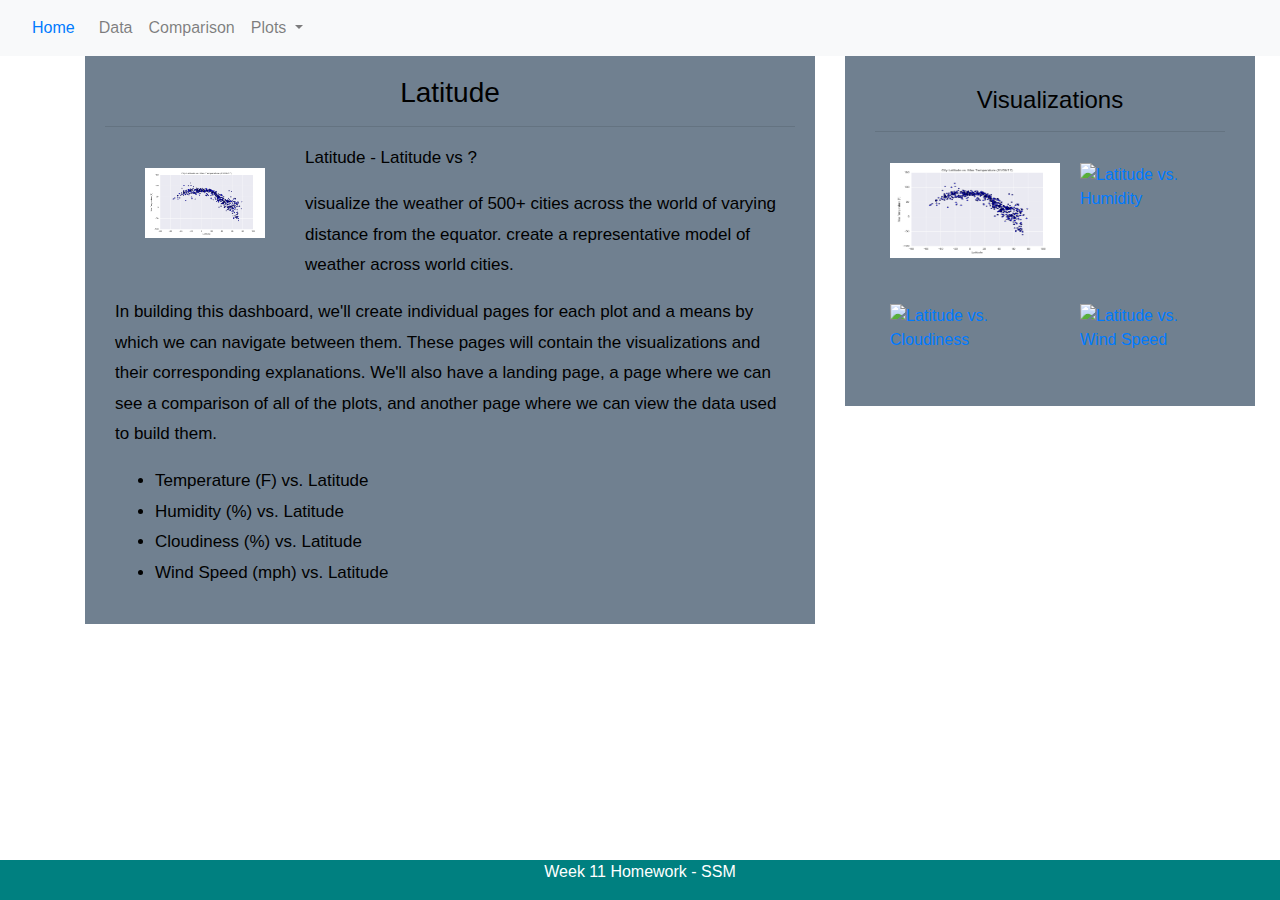
==== index.html @ d8767c36 "updated" ====
<!DOCTYPE html>
<html lang="en">

<head>
    <meta charset="UTF-8">
    <meta name="viewport" content="width=device-width, initial-scale=1.0">
    <meta http-equiv="X-UA-Compatible" content="ie=edge"> 
    <title>Latitude Weather Analysis</title>
    <link rel="stylesheet" href="https://stackpath.bootstrapcdn.com/bootstrap/4.3.1/css/bootstrap.min.css" integrity="sha384-ggOyR0iXCbMQv3Xipma34MD+dH/1fQ784/j6cY/iJTQUOhcWr7x9JvoRxT2MZw1T" crossorigin="anonymous">  
    <link rel="stylesheet" href="style.css">
    <script src="https://code.jquery.com/jquery-3.2.1.js" integrity="sha256-DZAnKJ/6XZ9si04Hgrsxu/8s717jcIzLy3oi35EouyE=" crossorigin="anonymous"></script>

    <script src="https://maxcdn.bootstrapcdn.com/bootstrap/3.3.7/js/bootstrap.min.js" integrity="sha384-Tc5IQib027qvyjSMfHjOMaLkfuWVxZxUPnCJA7l2mCWNIpG9mGCD8wGNIcPD7Txa"
        crossorigin="anonymous">
    </script>
</head>

<body>
        <nav class="navbar navbar-expand-lg navbar-light bg-light">
                <a class="nav-link" href="#">Home <span class="sr-only">(current)</span></a>

                <button class="navbar-toggler" type="button" data-toggle="collapse" data-target="#navbarSupportedContent" aria-controls="navbarSupportedContent" aria-expanded="false" aria-label="Toggle navigation">
                  <span class="navbar-toggler-icon"></span>
                </button>
              
                <div class="collapse navbar-collapse" id="navbarSupportedContent">
                  <ul class="navbar-nav mr-auto">
                  
                    <li class="nav-item">
                      <a class="nav-link" href="data.html">Data</a>  
                    </li>
                    <li class="nav-item">
                      <a class="nav-link" href="comparison.html">Comparison</a>
                    </li>
                   
                    <li class="nav-item dropdown">
                      <a class="nav-link dropdown-toggle" href="#" id="navbarDropdown" role="button" data-toggle="dropdown" aria-haspopup="true" aria-expanded="false">
                        Plots
                      </a>
                      <div class="dropdown-menu" aria-labelledby="navbarDropdown">
                        <a class="dropdown-item" href="temp.html">Temperature</a>   
                        <a class="dropdown-item" href="humid.html">Humidity</a>
                        <a class="dropdown-item" href="cloud.html">Cloudiness</a>    
                        <div class="dropdown-divider"></div>
                        <a class="dropdown-item" href="wind.html">Wind Speed</a>
                      </div>
                    </li>
                    
                  </ul>
                </div>
              </nav>    
    
    
    
    <div class="container">
        <div class="row row-grid">
            <div class="col-md-8">
                <div class="box box-left">
                    <section id="intro">
                        <h1>Latitude</h1>
                        <hr>
                        <figure>
                            <a target="_blank" href=".\\assets-images\\Fig1.png">
                                <img align="left" id="viz-main" src=".\\assets-images\\Fig1.png" alt="Latitude of cities"  style="width:200px;height:125px;">
                            </a>
                        </figure>

                        <section id="summary">
                            <p>
                                Latitude - Latitude vs ?
                    
                             </p>

                            <p>  
                                    visualize the weather of 500+ cities across the world of varying distance from the equator. 
                                    create a representative model of weather across world cities.               
                            </p>

                            <p>
                                In building this dashboard, we'll create individual pages for each plot and a means by 
                                which we can navigate between them. These pages will contain the visualizations and their 
                                corresponding explanations. We'll also have a landing page, a page where we can see a comparison 
                                of all of the plots, and another page where we can view the data used to build them.

                            </p>

                            <ul>
                                <li>Temperature (F) vs. Latitude</li>
                                <li>Humidity (%) vs. Latitude</li>
                                <li>Cloudiness (%) vs. Latitude</li>
                                <li>Wind Speed (mph) vs. Latitude</li>

                            </ul>

                        </section>

                    </section>
                </div>
            </div>


            <div class="col-md-4">
                <div class="box box-right" style="width: 410px;height:350px;">
                    <h2>Visualizations</h2>
                    <hr>


                    <div class="row">
                        <div class="col-xs-6 col-sm-3 col-md-6">
                            <figure>
                                <a href="temp.html">
                                    <img id="landing-viz" src=".\\assets-images\\Fig1.png" alt="Latitude vs. Temperature" style="width:200px;height:125px;">
                                </a>
                            </figure>
                        </div>

                        <div class="col-xs-6 col-sm-3 col-md-6">
                            <figure>
                                <a href="humid.html">
                                    <img id="landing-viz" src=".\\assets-images\\fig2.png" alt="Latitude vs. Humidity"style="width:200px;height:125px;">
                                </a>
                            </figure>
                        </div>

                        <div class="col-xs-6 col-sm-3 col-md-6">
                            <figure>
                                <a href="cloud.html">
                                    <img id="landing-viz" src=".\\assets-images\\fig3.png" alt="Latitude vs. Cloudiness"style="width:200px;height:125px;">
                                </a>
                            </figure>
                        </div>

                        <div class="col-xs-6 col-sm-3 col-md-6">
                            <figure>
                                <a href="wind.html">
                                    <img id="landing-viz" src=".\\assets-images\\fig4.png" alt="Latitude vs. Wind Speed"style="width:200px;height:125px;">
                                </a>
                            </figure>
                        </div>

                    </div>
                </div>
            </div>

        </div>
    </div>





</body>
    <div class="footer">
      <p>Week 11 Homework - SSM </p>
    </div> 
</html>
---- style.css ----
.navbar-default .navbar-brand {
    color: #ffffff;
    background-color: darkslategray;
    font-family: Impact, Haettenschweiler, 'Arial Narrow Bold', sans-serif;
    font-size: 24px;
    font-weight: 300;
}

.navbar-header{
    width:400px;
    margin-left:75px !important;
}

.sigline{
    color: slategray;
    text-align: right;
    font-family: Arial, Helvetica, sans-serif
    
}
.navbar-header .navbar-toggle .collapsed {
  float: right;
}

.content{
    margin-top:100px;
}

h1 {
  font-family: fantasy, sans-serif, 'Arial Narrow Bold', sans-serif;
	font-size: 28px;
  font-weight: 300;
  text-align: center
}

h2 {
  font-family: fantasy, Haettenschweiler, 'Arial Narrow Bold', sans-serif;
	font-size: 24px;
  font-weight: 300;
  text-align: center
}

h3 {
  font-family: fantasy, Haettenschweiler, 'Arial Narrow Bold', sans-serif;
  font-weight: 300;
  text-align: center;
}

.box {
  color: black;
  background: slategrey;
}

.box-left {
  padding: 20px;
}

.box-right {
  padding: 30px;
}

.box-single {
  padding: 50px;
  margin: 70px;
}

#summary {
  margin: 10px;
  font-size: 17px;
  line-height: 1.8em;
}


#city-sample {
	float: left;
	width: 200px;
	height: 200px;
	margin: 10px 20px;
}

#landing-viz {
  padding:15px 15px 15px 15px;
  width: 100%;
  height: 100%;
}

.figure:active{
  border: 5px solid slategrey;
}

.jumbotron {
  color: #fff;
  background: slategrey;
  width: 100%;
  height: 100%;
  padding: 25px
}

.table {
  color: #fff;
  background: slategrey;
  width: 100%;
  height: 100%;
  padding: 15px

}

#viz-main {
  padding: 25px 40px 30px 40px;
  width: 100%;
 }

.row.row-grid [class*="col-"] + [class*="col-"] {
    margin-top: 30px;
}

@media (min-width: 1200px) {
    .row.row-grid [class*="col-lg-"] + [class*="col-lg-"] {
        margin-top: 0;
    }
}
@media (min-width: 992px) {
    .row.row-grid [class*="col-md-"] + [class*="col-md-"] {
        margin-top: 0;
    }
}
@media (min-width: 768px) {
    .row.row-grid [class*="col-sm-"] + [class*="col-sm-"] {
        margin-top: 0;
    }
}
@media (min-width: 768px) {
  .row.row-grid [class*="col-xs-"] + [class*="col-xs-"] {
      margin-top: 0;
  }
}

.footer {
    position: fixed;
    left: 0;
    bottom: 0;
    width: 100%;
    background-color: teal;
    color: white;
    text-align: center;
  }
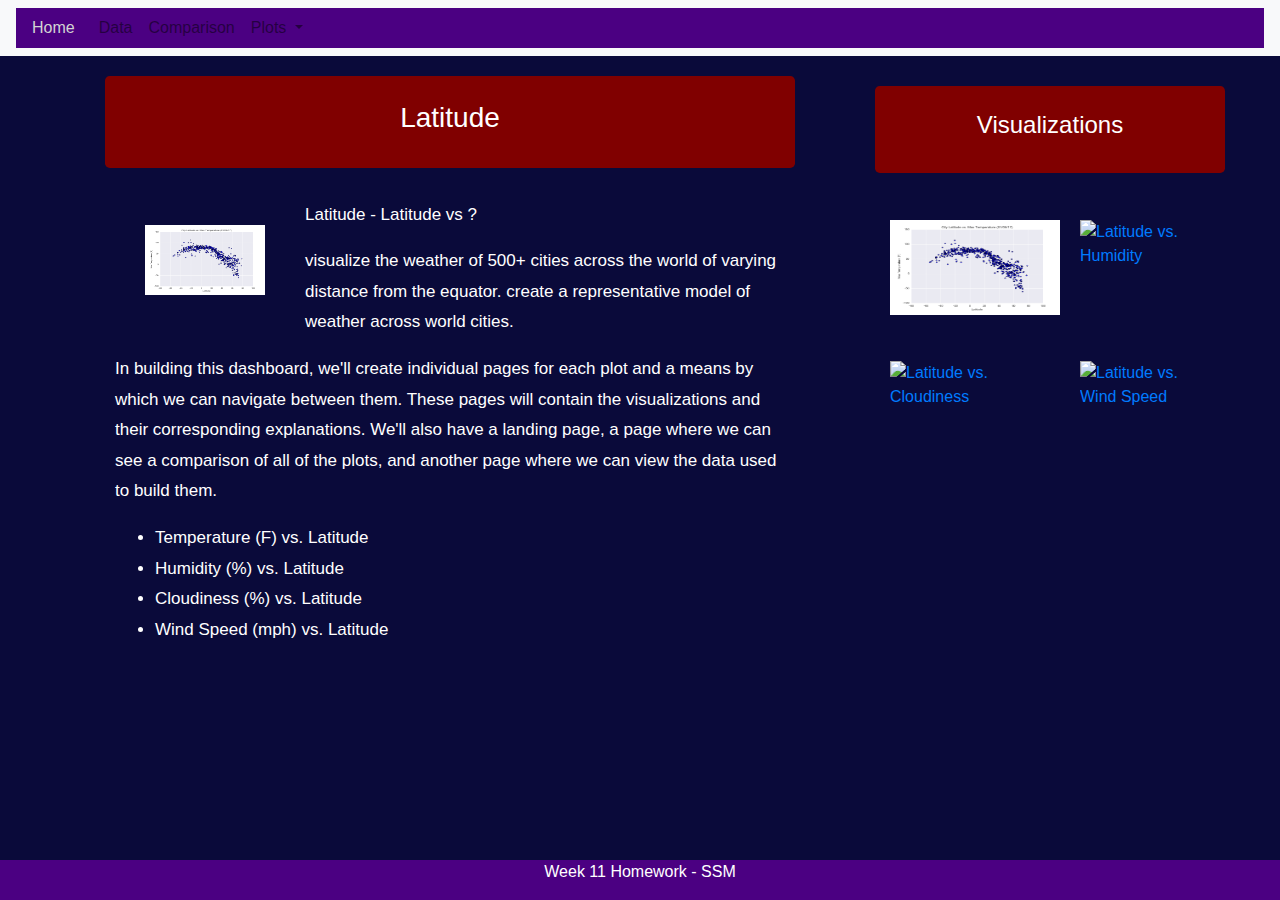
==== commit 897b6ed0: "update" ====
--- a/index.html
+++ b/index.html
@@ -9,17 +9,17 @@
     <title>Latitude Weather Analysis</title>
     <link rel="stylesheet" href="https://stackpath.bootstrapcdn.com/bootstrap/4.3.1/css/bootstrap.min.css" integrity="sha384-ggOyR0iXCbMQv3Xipma34MD+dH/1fQ784/j6cY/iJTQUOhcWr7x9JvoRxT2MZw1T" crossorigin="anonymous">  
     <link rel="stylesheet" href="style.css">
-    <script src="https://code.jquery.com/jquery-3.2.1.js" integrity="sha256-DZAnKJ/6XZ9si04Hgrsxu/8s717jcIzLy3oi35EouyE=" crossorigin="anonymous"></script>
-
-    <script src="https://maxcdn.bootstrapcdn.com/bootstrap/3.3.7/js/bootstrap.min.js" integrity="sha384-Tc5IQib027qvyjSMfHjOMaLkfuWVxZxUPnCJA7l2mCWNIpG9mGCD8wGNIcPD7Txa"
-        crossorigin="anonymous">
+     <!-- jQuery CDN -->
+     <script type="text/javascript" src="https://code.jquery.com/jquery-2.1.4.min.js"></script>
+     <!-- Bootstrap CDN -->
+     <script src="https://maxcdn.bootstrapcdn.com/bootstrap/3.3.6/js/bootstrap.min.js"></script>
     </script>
 </head>
 
-<body>
+<body class="maincontainer">
+    <section class="rain">
         <nav class="navbar navbar-expand-lg navbar-light bg-light">
-                <a class="nav-link" href="#">Home <span class="sr-only">(current)</span></a>
-
+                <a class="nav-link" href="index.html">Home <span class="sr-only">(current)</span></a>
                 <button class="navbar-toggler" type="button" data-toggle="collapse" data-target="#navbarSupportedContent" aria-controls="navbarSupportedContent" aria-expanded="false" aria-label="Toggle navigation">
                   <span class="navbar-toggler-icon"></span>
                 </button>
@@ -50,6 +50,7 @@
                   </ul>
                 </div>
               </nav>    
+        </section>
     
     
     
@@ -58,33 +59,26 @@
             <div class="col-md-8">
                 <div class="box box-left">
                     <section id="intro">
-                        <h1>Latitude</h1>
-                        <hr>
+                            <div class="jumbotron"> <h1>Latitude</h1></div>
                         <figure>
                             <a target="_blank" href=".\\assets-images\\Fig1.png">
                                 <img align="left" id="viz-main" src=".\\assets-images\\Fig1.png" alt="Latitude of cities"  style="width:200px;height:125px;">
                             </a>
                         </figure>
-
                         <section id="summary">
+                             <p>
+                                Latitude - Latitude vs ?
+                             </p>
                             <p>
-                                Latitude - Latitude vs ?
-                    
-                             </p>
-
-                            <p>  
                                     visualize the weather of 500+ cities across the world of varying distance from the equator. 
                                     create a representative model of weather across world cities.               
                             </p>
-
                             <p>
                                 In building this dashboard, we'll create individual pages for each plot and a means by 
                                 which we can navigate between them. These pages will contain the visualizations and their 
                                 corresponding explanations. We'll also have a landing page, a page where we can see a comparison 
                                 of all of the plots, and another page where we can view the data used to build them.
-
                             </p>
-
                             <ul>
                                 <li>Temperature (F) vs. Latitude</li>
                                 <li>Humidity (%) vs. Latitude</li>
@@ -92,7 +86,6 @@
                                 <li>Wind Speed (mph) vs. Latitude</li>
 
                             </ul>
-
                         </section>
 
                     </section>
@@ -101,11 +94,10 @@
 
 
             <div class="col-md-4">
-                <div class="box box-right" style="width: 410px;height:350px;">
-                    <h2>Visualizations</h2>
-                    <hr>
-
-
+                <div class="box box-right" style="width: 410px;height:600px;">      
+                    <section id="intro">
+                    <div class="jumbotron"> <h2>Visualizations</h2> </div>       
+                    </section>
                     <div class="row">
                         <div class="col-xs-6 col-sm-3 col-md-6">
                             <figure>
--- a/style.css
+++ b/style.css
@@ -1,26 +1,51 @@
+.maincontainer{color:lightgrey;
+  background-color: rgb(10, 10, 58);}
+
+.container {color:lightgrey;
+    background-color: rgb(10, 10, 58);}
+
+
+
 .navbar-default .navbar-brand {
-    color: #ffffff;
-    background-color: darkslategray;
+    color:lightgrey;
+    background-color: indigo;
     font-family: Impact, Haettenschweiler, 'Arial Narrow Bold', sans-serif;
     font-size: 24px;
     font-weight: 300;
 }
-
-.navbar-header{
+.text-left{
+  color:lightgrey;
+  background-color: indigo;}
+.navbar-header{color: lightgray;
     width:400px;
     margin-left:75px !important;
+    background-color: indigo;
 }
 
 .sigline{
-    color: slategray;
+  color: lightgray;
     text-align: right;
     font-family: Arial, Helvetica, sans-serif
     
 }
 .navbar-header .navbar-toggle .collapsed {
-  float: right;
+  float: right;color: lightgray;
+  background: indigo;
 }
 
+.collapse.navbar-collapse {
+  color: lightgray;
+  background-color: indigo;
+}
+.navbar-light {
+  color: lightgray;
+  background-color: indigo;
+}
+
+.nav-link {
+  color: lightgray;
+  background-color: indigo;
+}
 .content{
     margin-top:100px;
 }
@@ -46,8 +71,8 @@
 }
 
 .box {
-  color: black;
-  background: slategrey;
+  color: white;
+  background: rgb(10, 10, 58);
 }
 
 .box-left {
@@ -84,12 +109,12 @@
 }
 
 .figure:active{
-  border: 5px solid slategrey;
+  border: 5px solid rgb(10, 10, 58);
 }
 
 .jumbotron {
-  color: #fff;
-  background: slategrey;
+  color: white;
+  background: maroon;
   width: 100%;
   height: 100%;
   padding: 25px
@@ -97,7 +122,7 @@
 
 .table {
   color: #fff;
-  background: slategrey;
+  background: rgb(10, 10, 58);
   width: 100%;
   height: 100%;
   padding: 15px
@@ -129,9 +154,9 @@
     }
 }
 @media (min-width: 768px) {
-  .row.row-grid [class*="col-xs-"] + [class*="col-xs-"] {
-      margin-top: 0;
-  }
+    .row.row-grid [class*="col-xs-"] + [class*="col-xs-"] {
+        margin-top: 0;
+    }
 }
 
 .footer {
@@ -139,7 +164,8 @@
     left: 0;
     bottom: 0;
     width: 100%;
-    background-color: teal;
+    background-color: indigo;
     color: white;
     text-align: center;
   }
+  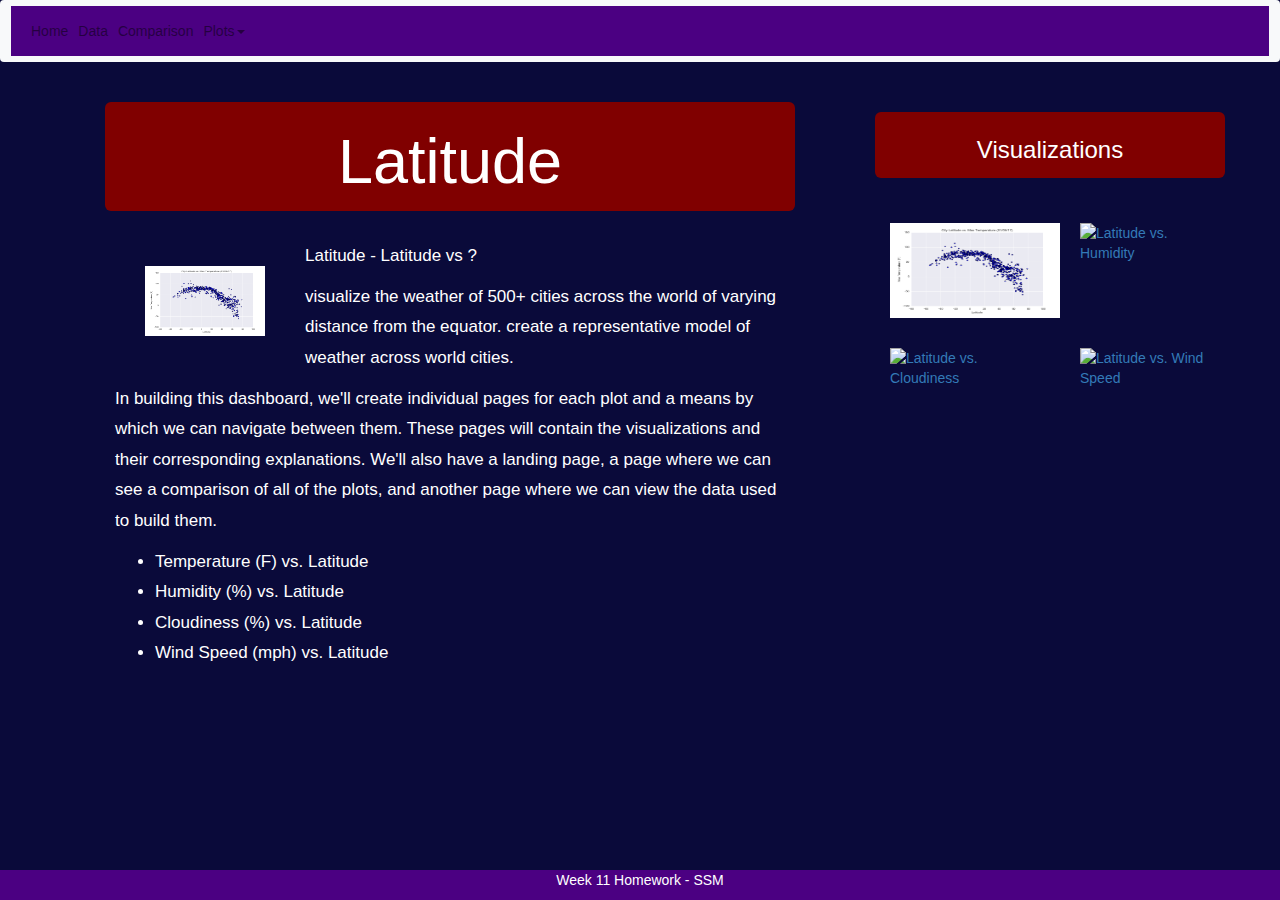
==== commit 0e118dae: "update" ====
--- a/index.html
+++ b/index.html
@@ -8,46 +8,33 @@
     <meta http-equiv="X-UA-Compatible" content="ie=edge"> 
     <title>Latitude Weather Analysis</title>
     <link rel="stylesheet" href="https://stackpath.bootstrapcdn.com/bootstrap/4.3.1/css/bootstrap.min.css" integrity="sha384-ggOyR0iXCbMQv3Xipma34MD+dH/1fQ784/j6cY/iJTQUOhcWr7x9JvoRxT2MZw1T" crossorigin="anonymous">  
+    <script src="https://ajax.googleapis.com/ajax/libs/jquery/3.4.0/jquery.min.js"></script>
+    <script src="https://maxcdn.bootstrapcdn.com/bootstrap/3.4.0/js/bootstrap.min.js"></script>
+    <link rel="stylesheet" href="https://maxcdn.bootstrapcdn.com/bootstrap/3.4.0/css/bootstrap.min.css">   
     <link rel="stylesheet" href="style.css">
-     <!-- jQuery CDN -->
-     <script type="text/javascript" src="https://code.jquery.com/jquery-2.1.4.min.js"></script>
-     <!-- Bootstrap CDN -->
-     <script src="https://maxcdn.bootstrapcdn.com/bootstrap/3.3.6/js/bootstrap.min.js"></script>
-    </script>
 </head>
 
 <body class="maincontainer">
     <section class="rain">
         <nav class="navbar navbar-expand-lg navbar-light bg-light">
-                <a class="nav-link" href="index.html">Home <span class="sr-only">(current)</span></a>
                 <button class="navbar-toggler" type="button" data-toggle="collapse" data-target="#navbarSupportedContent" aria-controls="navbarSupportedContent" aria-expanded="false" aria-label="Toggle navigation">
                   <span class="navbar-toggler-icon"></span>
-                </button>
-              
+                </button>                  
                 <div class="collapse navbar-collapse" id="navbarSupportedContent">
                   <ul class="navbar-nav mr-auto">
-                  
-                    <li class="nav-item">
-                      <a class="nav-link" href="data.html">Data</a>  
+                    <li><a class="nav-link" href="index.html">Home</a></li>
+                    <li><a class="nav-link" href="data.html">Data</a></li>
+                    <li><a class="nav-link" href="comparison.html">Comparison</a></li>
+                    <li class="dropdown">
+                        <a class="nav-link" data-toggle="dropdown" href="#">Plots<span class="caret"></a>
+                        <ul class="dropdown-menu">
+                         <li><a href="temp.html">Temperature</a></li> 
+                         <li><a href="humid.html">Humidity</a></li>
+                         <li><a href="cloud.html">Cloudiness</a></li>   
+                         <li><a href="wind.html">Wind Speed</a></li>
+                      </ul>
                     </li>
-                    <li class="nav-item">
-                      <a class="nav-link" href="comparison.html">Comparison</a>
-                    </li>
-                   
-                    <li class="nav-item dropdown">
-                      <a class="nav-link dropdown-toggle" href="#" id="navbarDropdown" role="button" data-toggle="dropdown" aria-haspopup="true" aria-expanded="false">
-                        Plots
-                      </a>
-                      <div class="dropdown-menu" aria-labelledby="navbarDropdown">
-                        <a class="dropdown-item" href="temp.html">Temperature</a>   
-                        <a class="dropdown-item" href="humid.html">Humidity</a>
-                        <a class="dropdown-item" href="cloud.html">Cloudiness</a>    
-                        <div class="dropdown-divider"></div>
-                        <a class="dropdown-item" href="wind.html">Wind Speed</a>
-                      </div>
-                    </li>
-                    
-                  </ul>
+                    </ul>
                 </div>
               </nav>    
         </section>
@@ -134,7 +121,7 @@
                     </div>
                 </div>
             </div>
-
+                           
         </div>
     </div>
 
--- a/style.css
+++ b/style.css
@@ -43,7 +43,7 @@
 }
 
 .nav-link {
-  color: lightgray;
+  color: white;
   background-color: indigo;
 }
 .content{
@@ -52,8 +52,8 @@
 
 h1 {
   font-family: fantasy, sans-serif, 'Arial Narrow Bold', sans-serif;
-	font-size: 28px;
-  font-weight: 300;
+	font-size: 25px;
+  font-weight: 200;
   text-align: center
 }
 
@@ -84,8 +84,8 @@
 }
 
 .box-single {
-  padding: 50px;
-  margin: 70px;
+  padding: 10px;
+  margin: 10px;
 }
 
 #summary {
@@ -117,7 +117,7 @@
   background: maroon;
   width: 100%;
   height: 100%;
-  padding: 25px
+  padding: 5px
 }
 
 .table {
